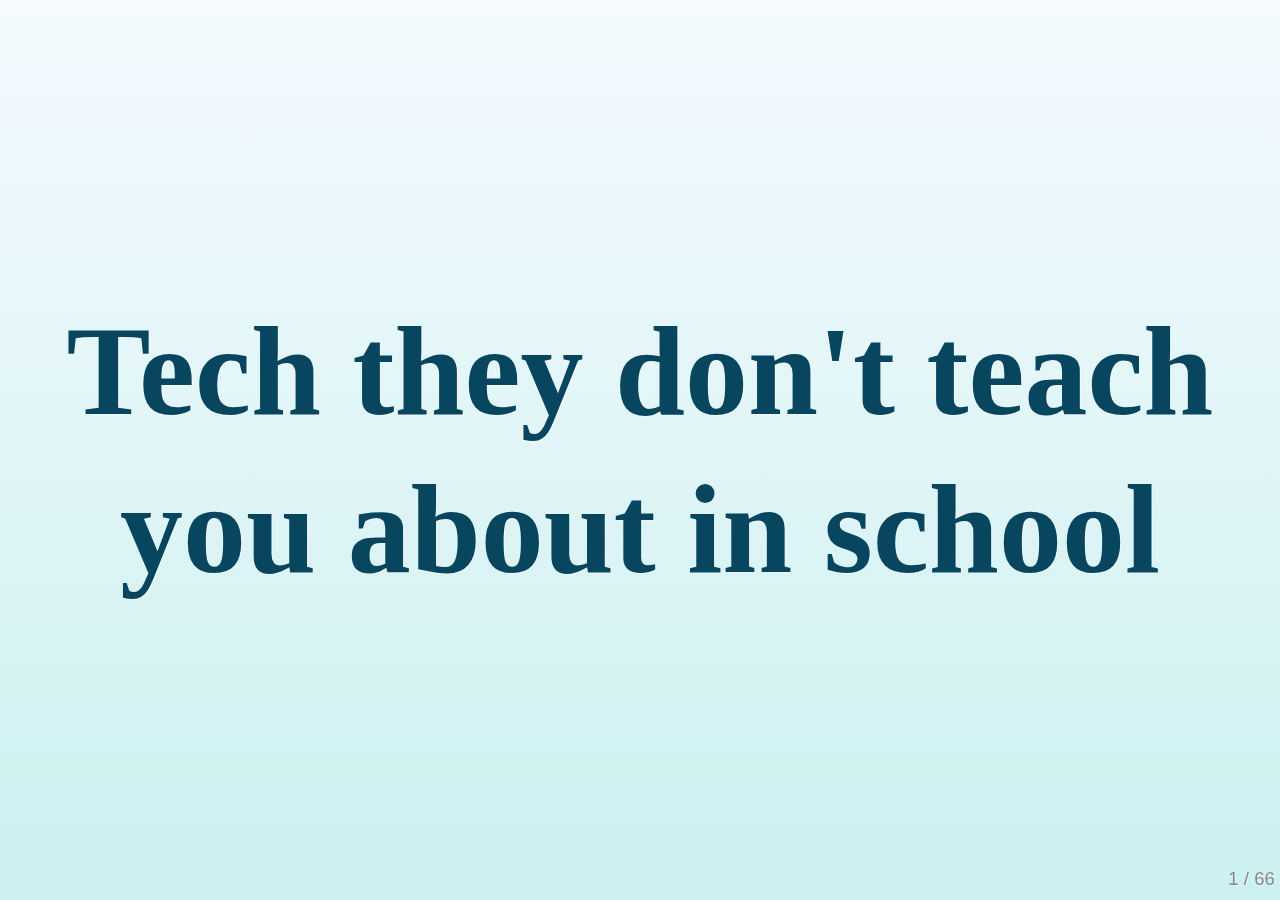
==== index.html @ 3a210842 "update" ====
<!DOCTYPE html>
<html>
<head>
  <meta charset="utf-8">
  <meta http-equiv="X-UA-Compatible" content="IE=edge,chrome=1">
  <meta name="viewport" content="width=1024, user-scalable=no">

  <title>Presentation</title>

  <!-- Required stylesheet -->
  <link rel="stylesheet" media="screen" href="core/deck.core.css">

  <!-- Extension CSS files go here. Remove or add as needed. -->
  <link rel="stylesheet" media="screen" href="extensions/goto/deck.goto.css">
  <link rel="stylesheet" media="screen" href="extensions/menu/deck.menu.css">
  <link rel="stylesheet" media="screen" href="extensions/navigation/deck.navigation.css">
  <link rel="stylesheet" media="screen" href="extensions/status/deck.status.css">
  <link rel="stylesheet" media="screen" href="extensions/scale/deck.scale.css">

  <!-- Style theme. More available in /themes/style/ or create your own. -->
  <link rel="stylesheet" media="screen" href="themes/style/web-2.0.css">

  <!-- Transition theme. More available in /themes/transition/ or create your own. -->
  <link rel="stylesheet" media="screen" href="themes/transition/horizontal-slide.css">

  <!-- Basic black and white print styles -->
  <link rel="stylesheet" media="print" href="core/print.css">

  <!-- Required Modernizr file -->
  <script src="modernizr.custom.js"></script>
</head>
<body>
  <div class="deck-container deck-scale">

    <!-- Begin slides. Just make elements with a class of slide. -->
    <section class="slide">
      <h1>Tech they don't teach you about in school</h1>
    </section>
    <section class="slide">
      <h2>Who am I?</h2>
      <ul>
        <li class="slide"><p>Walt Grata</p></li>
        <li class="slide">
          <p>
            Software Engineer/Director of Engineering at Problem Solutiosn LLC.
          </p>
        </li>
        <li class="slide"><p>Twitter: <a target="_blank" href="http://twitter.com/wegrata">@wegrata</a></p></li>
        <li class="slide"><p>Github: <a target="_blank" href="http://github.com/wegrata">@wegrata</a></p></li>
      </ul>
    </section>
    <section class="slide">
      <h2>Prizes</h2>
      <p>Goto <h3><a target="_blank" href="http://bit.ly/upjgiveaway">http://bit.ly/upjgiveaway</a></h3> and enter your email for a chance to win a Nexus 7</p>
    </section>
    <section class="slide">
      <h2>What happens after graduation?</h2>
      <ul>
        <li class="slide"><p>Get a job</p></li>
        <li class="slide"><p>Get assigned a project</p></li>
        <li class="slide"><p>Now what?</p></li>
      </ul>
    </section>
    <section class="slide">
      <h2>Soft Skills</h2>
      <ul>
        <li class="slide">
          <p>
            Active Listening - In order to build software successfully you really have to be able to listen to what your users are saying.
          </p>
        </li>
        <li class="slide">
          <p>
            Public Speaking 
          </p>
          <ul>
            <li class="slide">
              <p>
                At Work - You have to be able to clearly explain your ideas and concerns to your coworkers.
              </p>
            </li>
            <li class="slide">
              <p>
                Career - Speaking at user groups and conferences is a great way to grow your career and get information about good job oppertunities
              </p>
            </li>
          </ul>
        </li>
      </ul>
    </section>
    <section class="slide">
      <h2>Task Management</h2>
      <p>Tools that help you manage all the tasking on a project, so the team can stay on the same page.  It also gives other members of the team into who's doing what</p>
      <ul>
        <li class="slide"><p>Trello</p></li>
        <li class="slide"><p>Pivotal Tracker</p></li>
        <li class="slide"><p>Github Issues</p></li>
      </ul>
    </section>

    <section class="slide">
      <h2>Source Code Management(SCM)</h2>
      <p> 
        Tools to help a team organize and share code.  Keeps a version history of all changes to each file and allows the team to see differences between revision and to merge files that have been worked on by multiple people.
      </p>
      <ul>
        <li class="slide">        
          <p>Distributed SCM</p>
          <ul>
            <li class="slide">Git</li>
            <li class="slide">Mercurial</li>
          </ul>
        </li>
        <li class="slide">        
          <p>Centralized SCM</p>
          <ul>
            <li class="slide">SVN</li>
            <li class="slide">SourceSafe</li>
            <li class="slide">ClearCase</li>
          </ul>
        </li>        
      </ul>
    </section>
    <section class="slide">
      <h2>Automated Testing</h2>
      <p>Tools to help maintain quality and make sure all tests are run by everyone on the team in an automated fashion</p>
      <ul>
        <li class="slide">
          <p>Unit Testing</p>
        </li>
        <li class="slide">
          <p>Integration Testing</p>
        </li>
        <li class="slide">
          <p>
            UI Testing
            Ex: Selinium            
          </p>
        </li>
        <li class="slide">
          <p>Continous Integration</p>
          <ul>
            <li class="slide">Jenkins</li>
            <li class="slide">TeamCity</li>
            <li class="slide">Travis-CI</li>
            <li class="slide">Many More</li>
          </ul>
        </li>
      </ul>
    </section>
    <section class="slide">
      <h2>Deployment Environment</h2>
      <p>Where do you put your code when it's done?</p>
      <ul>
        <li>
          <p>Web</p>
          <ul>
            <li class="slide">
              <p>Cloud</p>
              <ul>
                <li class="slide">
                  <p>IASS</p> 
                  <ul>
                    <li class="slide">Amazon Web Services</li>
                    <li class="slide">Azure VMs</li>
                    <li class="slide">Softlayer</li>
                  </ul>
                </li>
                <li class="slide">
                  <p>PASS</p>
                  <ul>
                    <li class="slide">Heroku</li>
                    <li class="slide">Azure Web Sites</li>
                  </ul>
                </li>
              </ul>
            </li>
            <li class="slide">
              <p>Self Hosting</p>
              <ul>
                <li class="slide">Hardware</li>
                <li class="slide">Staffing</li>
              </ul>
            </li>
          </ul>
        </li>
        <li>
          <p>Mobile</p>
          <ul>
            <li class="slide">
              Android
              <ul>
                <li class="slide">Play Store</li>
                <li class="slide">Amazon App Store</li>
              </ul>
            </li>
            <li class="slide">
              iOS
              <ul>
                <li class="slide">iTunes</li>
              </ul>
            </li>
          </li>
        </ul>
      </li>
    </section>    
    <section class="slide">
      <h2>Managing Deployments</h2>
      <p>
        Tools to help you provision VMs, configure servers, deploy updates in a reliable and repeatable way.
        <ul>
          <li class="slide">chef</li>
          <li class="slide">puppet</li>
          <li class="slide">salt stack</li>
        </ul>
      </p>
    </section>
    <section class="slide">
      <h2>Monitoring your application</h2>
      <ul>
        <li class="slide">
          <p>Production Resource Monitoring</p>
          <ul>
            <li class="slide">Boundary</li>
            <li class="slide">New Relic</li>
          </ul>
        </li>
        <li class="slide">
          <p>Error reporting</p>
          <ul>
            <li class="slide">Elmah</li>
            <li class="slide">Sentry</li>
            <ul>
            </li>
            <li class="slide">
              <p>Profiling</p>
              <p>Depends on platform</p>
            </li>
          </ul>
        </ul>
      </li>
    </ul>
  </section>
  <!-- End slides. -->

  <!-- Begin extension snippets. Add or remove as needed. -->


  <!-- deck.status snippet -->
  <p class="deck-status" aria-role="status">
    <span class="deck-status-current"></span>
    /
    <span class="deck-status-total"></span>
  </p>


  <!-- End extension snippets. -->
</div>

<!-- Required JS files. -->
<script src="jquery.min.js"></script>
<script src="core/deck.core.js"></script>

<!-- Extension JS files. Add or remove as needed. -->
<script src="extensions/menu/deck.menu.js"></script>
<script src="extensions/goto/deck.goto.js"></script>
<script src="extensions/status/deck.status.js"></script>
<script src="extensions/navigation/deck.navigation.js"></script>
<script src="extensions/scale/deck.scale.js"></script>

<!-- Initialize the deck. You can put this in an external file if desired. -->
<script>
  $(function() {
    $.deck('.slide');
  });
</script>
</body>
</html>
---- core/deck.core.css ----
html, body {
  height: 100%;
  padding: 0;
  margin: 0;
}

.deck-container {
  position: relative;
  min-height: 100%;
  margin: 0 auto;
  overflow: hidden;
  overflow-y: auto;
}
.js .deck-container {
  visibility: hidden;
}
.ready .deck-container {
  visibility: visible;
}
.touch .deck-container {
  -webkit-text-size-adjust: none;
  -moz-text-size-adjust: none;
}

.deck-loading {
  display: none;
}

.slide {
  width: auto;
  min-height: 100%;
  position: relative;
}

.deck-before, .deck-previous, .deck-next, .deck-after {
  position: absolute;
  left: -999em;
  top: -999em;
}

.deck-current {
  z-index: 2;
}

.slide .slide {
  visibility: hidden;
  position: static;
  min-height: 0;
}

.deck-child-current {
  position: static;
  z-index: 2;
}
.deck-child-current .slide {
  visibility: hidden;
}
.deck-child-current .deck-previous, .deck-child-current .deck-before, .deck-child-current .deck-current {
  visibility: visible;
}
---- extensions/goto/deck.goto.css ----
.goto-form {
  position: absolute;
  z-index: 3;
  bottom: 10px;
  left: 50%;
  height: 1.75em;
  margin: 0 0 0 -9.125em;
  line-height: 1.75em;
  padding: 0.625em;
  display: none;
  background: #ccc;
  overflow: hidden;
  border-radius: 10px;
}
.goto-form label {
  font-weight: bold;
}
.goto-form label, .goto-form input {
  display: inline-block;
  font-family: inherit;
}
.deck-goto .goto-form {
  display: block;
}

#goto-slide {
  width: 8.375em;
  margin: 0 0.625em;
  height: 1.4375em;
}

@media print {
  .goto-form, #goto-slide {
    display: none;
  }
}
---- extensions/menu/deck.menu.css ----
.deck-menu {
  overflow: auto;
}
.deck-menu .slide {
  background: #eee;
  position: relative;
  left: 0;
  top: 0;
  visibility: visible;
  cursor: pointer;
}
.no-csstransforms .deck-menu > .slide {
  float: left;
  width: 22%;
  height: 22%;
  min-height: 0;
  margin: 1%;
  font-size: 0.22em;
  overflow: hidden;
  padding: 0 0.5%;
}
.csstransforms .deck-menu > .slide {
  -webkit-transform: scale(0.22) !important;
  -ms-transform: scale(0.22) !important;
  transform: scale(0.22) !important;
  -webkit-transform-origin: 0 0;
  -ms-transform-origin: 0 0;
  transform-origin: 0 0;
  -moz-box-sizing: border-box;
  box-sizing: border-box;
  width: 100%;
  height: 100%;
  overflow: hidden;
  padding: 0 48px;
  margin: 12px;
}
.deck-menu iframe, .deck-menu img, .deck-menu video {
  max-width: 100%;
}
.deck-menu .deck-current, .no-touch .deck-menu .slide:hover {
  background: #ddf;
}
.deck-menu.deck-container:hover .deck-prev-link, .deck-menu.deck-container:hover .deck-next-link {
  display: none;
}
---- extensions/navigation/deck.navigation.css ----
.deck-prev-link, .deck-next-link {
  display: none;
  position: absolute;
  z-index: 3;
  top: 50%;
  width: 32px;
  height: 32px;
  margin-top: -16px;
  font-size: 20px;
  font-weight: bold;
  line-height: 32px;
  vertical-align: middle;
  text-align: center;
  text-decoration: none;
  color: #fff;
  background: #888;
  border-radius: 16px;
}
.deck-prev-link:hover, .deck-prev-link:focus, .deck-prev-link:active, .deck-prev-link:visited, .deck-next-link:hover, .deck-next-link:focus, .deck-next-link:active, .deck-next-link:visited {
  color: #fff;
}

.deck-prev-link {
  left: 8px;
}

.deck-next-link {
  right: 8px;
}

.deck-container:hover .deck-prev-link, .deck-container:hover .deck-next-link {
  display: block;
}
.deck-container:hover .deck-prev-link.deck-nav-disabled, .touch .deck-container:hover .deck-prev-link, .deck-container:hover .deck-next-link.deck-nav-disabled, .touch .deck-container:hover .deck-next-link {
  display: none;
}

@media print {
  .deck-prev-link, .deck-next-link {
    display: none !important;
  }
}
---- extensions/status/deck.status.css ----
.deck-status {
  position: absolute;
  bottom: 10px;
  right: 5px;
  color: #888;
  z-index: 3;
  margin: 0;
}

body > .deck-container .deck-status {
  position: fixed;
}

@media print {
  .deck-status {
    display: none;
  }
}
---- extensions/scale/deck.scale.css ----
.csstransforms .deck-container.deck-scale:not(.deck-menu) {
  overflow: hidden;
}
.csstransforms .deck-container.deck-scale:not(.deck-menu) > .slide {
  -moz-box-sizing: padding-box;
  box-sizing: padding-box;
  width: 100%;
  padding-bottom: 20px;
}
.csstransforms .deck-container.deck-scale:not(.deck-menu) > .slide > .deck-slide-scaler {
  -webkit-transform-origin: 50% 0;
  -ms-transform-origin: 50% 0;
  transform-origin: 50% 0;
}

.csstransforms .deck-container.deck-menu .deck-slide-scaler {
  -webkit-transform: none !important;
  -ms-transform: none !important;
  transform: none !important;
}
---- themes/style/web-2.0.css ----
@charset "UTF-8";
/* Resets and base styles from HTML5 Boilerplate */
div, span, object, iframe,
h1, h2, h3, h4, h5, h6, p, blockquote, pre,
abbr, address, cite, code, del, dfn, em, img, ins, kbd, q, samp,
small, strong, sub, sup, var, b, i, dl, dt, dd, ol, ul, li,
fieldset, form, label, legend,
table, caption, tbody, tfoot, thead, tr, th, td,
article, aside, canvas, details, figcaption, figure,
footer, header, hgroup, menu, nav, section, summary,
time, mark, audio, video {
  margin: 0;
  padding: 0;
  border: 0;
  font-size: 100%;
  font: inherit;
  vertical-align: baseline;
}

article, aside, details, figcaption, figure,
footer, header, hgroup, menu, nav, section {
  display: block;
}

blockquote, q {
  quotes: none;
}
blockquote:before, blockquote:after, q:before, q:after {
  content: "";
  content: none;
}

ins {
  background-color: #ff9;
  color: #000;
  text-decoration: none;
}

mark {
  background-color: #ff9;
  color: #000;
  font-style: italic;
  font-weight: bold;
}

del {
  text-decoration: line-through;
}

abbr[title], dfn[title] {
  border-bottom: 1px dotted;
  cursor: help;
}

table {
  border-collapse: collapse;
  border-spacing: 0;
}

hr {
  display: block;
  height: 1px;
  border: 0;
  border-top: 1px solid #ccc;
  margin: 1em 0;
  padding: 0;
}

input, select {
  vertical-align: middle;
}

select, input, textarea, button {
  font: 99% sans-serif;
}

pre, code, kbd, samp {
  font-family: monospace, sans-serif;
}

a {
  -webkit-tap-highlight-color: rgba(0, 0, 0, 0);
}
a:hover, a:active {
  outline: none;
}

ul, ol {
  margin-left: 2em;
  vertical-align: top;
}

ol {
  list-style-type: decimal;
}

nav ul, nav li {
  margin: 0;
  list-style: none;
  list-style-image: none;
}

small {
  font-size: 85%;
}

strong, th {
  font-weight: bold;
}

td {
  vertical-align: top;
}

sub, sup {
  font-size: 75%;
  line-height: 0;
  position: relative;
}

sup {
  top: -0.5em;
}

sub {
  bottom: -0.25em;
}

textarea {
  overflow: auto;
}

input[type="radio"] {
  vertical-align: text-bottom;
}

input[type="checkbox"] {
  vertical-align: bottom;
}

label,
input[type="button"],
input[type="submit"],
input[type="image"],
button {
  cursor: pointer;
}

button, input, select, textarea {
  margin: 0;
}

input:invalid, textarea:invalid {
  border-radius: 1px;
  -moz-box-shadow: 0px 0px 5px red;
  -webkit-box-shadow: 0px 0px 5px red;
  box-shadow: 0px 0px 5px red;
}
input:invalid .no-boxshadow, textarea:invalid .no-boxshadow {
  background-color: #f0dddd;
}

button {
  width: auto;
  overflow: visible;
}

select, input, textarea {
  color: #444444;
}

a {
  color: #607890;
}
a:hover, a:focus {
  color: #036;
}
a:link {
  -webkit-tap-highlight-color: #fff;
}

/* End HTML5 Boilerplate adaptations */
h1 {
  font-size: 4.5em;
}

h1, .vcenter {
  font-weight: bold;
  text-align: center;
  padding-top: 1em;
  max-height: 100%;
}
.csstransforms h1, .csstransforms .vcenter {
  padding: 0 48px;
  position: absolute;
  left: 0;
  right: 0;
  top: 50%;
  -webkit-transform: translate(0, -50%);
  -moz-transform: translate(0, -50%);
  -ms-transform: translate(0, -50%);
  -o-transform: translate(0, -50%);
  transform: translate(0, -50%);
}

.vcenter h1 {
  position: relative;
  top: auto;
  padding: 0;
  -webkit-transform: none;
  -moz-transform: none;
  -ms-transform: none;
  -o-transform: none;
  transform: none;
}

h2 {
  font-size: 2.25em;
  font-weight: bold;
  padding-top: .5em;
  margin: 0 0 .66666em 0;
  border-bottom: 3px solid #888;
}

h3 {
  font-size: 1.4375em;
  font-weight: bold;
  margin-bottom: .30435em;
}

h4 {
  font-size: 1.25em;
  font-weight: bold;
  margin-bottom: .25em;
}

h5 {
  font-size: 1.125em;
  font-weight: bold;
  margin-bottom: .2222em;
}

h6 {
  font-size: 1em;
  font-weight: bold;
}

img, iframe, video {
  display: block;
  max-width: 100%;
}

video, iframe, img {
  display: block;
  margin: 0 auto;
}

p, blockquote, iframe, img, ul, ol, pre, video {
  margin-bottom: 1em;
}

pre {
  white-space: pre;
  white-space: pre-wrap;
  word-wrap: break-word;
  padding: 1em;
  border: 1px solid #888;
}

em {
  font-style: italic;
}

li {
  padding: .25em 0;
  vertical-align: middle;
}
li > ol, li > ul {
  margin-bottom: inherit;
}

.deck-container {
  font-size: 16px;
  line-height: 1.25;
  color: #444;
}

.slide {
  -moz-box-sizing: border-box;
  box-sizing: border-box;
  width: 100%;
}

h1, h2, h3, h4, h5, h6 {
  font-family: "Hoefler Text", Constantia, Palatino, "Palatino Linotype", "Book Antiqua", Georgia, serif;
}

h1 {
  color: #08455f;
}

h2 {
  color: #0b7495;
  border-bottom: 0;
}
.cssreflections h2 {
  line-height: 1;
  -webkit-box-reflect: below -0.5555em -webkit-gradient(linear, left top, left bottom, from(transparent), color-stop(0.3, transparent), color-stop(0.7, rgba(255, 255, 255, 0.1)), to(transparent));
  -moz-box-reflect: below -0.5555em -moz-linear-gradient(top, transparent 0%, transparent 30%, rgba(255, 255, 255, 0.3) 100%);
}

h3 {
  color: #000;
}

pre {
  border-color: #cde;
  background: #fff;
  position: relative;
  z-index: auto;
  border-radius: 5px;
  /* http://nicolasgallagher.com/css-drop-shadows-without-images/ */
}
.csstransforms.boxshadow pre > :first-child:before {
  content: "";
  position: absolute;
  z-index: -1;
  background: #fff;
  top: 0;
  bottom: 0;
  left: 0;
  right: 0;
}
.csstransforms.boxshadow pre:before, .csstransforms.boxshadow pre:after {
  content: "";
  position: absolute;
  z-index: -2;
  bottom: 15px;
  width: 50%;
  height: 20%;
  max-width: 300px;
  box-shadow: 0 15px 10px rgba(0, 0, 0, 0.7);
}
.csstransforms.boxshadow pre:before {
  left: 10px;
  -webkit-transform: rotate(-3deg);
  -ms-transform: rotate(-3deg);
  transform: rotate(-3deg);
}
.csstransforms.boxshadow pre:after {
  right: 10px;
  -webkit-transform: rotate(3deg);
  -ms-transform: rotate(3deg);
  transform: rotate(3deg);
}

code {
  color: #789;
}

blockquote {
  font-family: "Hoefler Text", Constantia, Palatino, "Palatino Linotype", "Book Antiqua", Georgia, serif;
  font-size: 2em;
  padding: 1em 2em .5em 2em;
  color: #000;
  background: #fff;
  position: relative;
  border: 1px solid #cde;
  z-index: auto;
  border-radius: 5px;
}
.boxshadow blockquote > :first-child:before {
  content: "";
  position: absolute;
  z-index: -1;
  background: #fff;
  top: 0;
  bottom: 0;
  left: 0;
  right: 0;
}
.boxshadow blockquote:after {
  content: "";
  position: absolute;
  z-index: -2;
  top: 10px;
  bottom: 10px;
  left: 0;
  right: 50%;
  -moz-border-radius: 10px / 100px;
  border-radius: 10px / 100px;
  box-shadow: 0 0 15px rgba(0, 0, 0, 0.6);
}
blockquote p {
  margin: 0;
}
blockquote cite {
  font-size: .5em;
  font-style: normal;
  font-weight: bold;
  color: #888;
}
blockquote:before {
  content: "“";
  position: absolute;
  top: 0;
  left: 0;
  font-size: 5em;
  line-height: 1;
  color: #ccf0f0;
  z-index: 1;
}

::-moz-selection {
  background: #08455f;
  color: #fff;
}

::selection {
  background: #08455f;
  color: #fff;
}

a, a:hover, a:focus, a:active, a:visited {
  color: #599;
  text-decoration: none;
}
a:hover, a:focus {
  text-decoration: underline;
}

.deck-container {
  font-family: "Gill Sans", "Gill Sans MT", Calibri, sans-serif;
  font-size: 1.75em;
  background: #f4fafe;
  /* Old browsers */
  background: -moz-linear-gradient(top, #f4fafe 0%, #ccf0f0 100%);
  /* FF3.6+ */
  background: -webkit-gradient(linear, left top, left bottom, color-stop(0%, #f4fafe), color-stop(100%, #ccf0f0));
  /* Chrome,Safari4+ */
  background: -webkit-linear-gradient(top, #f4fafe 0%, #ccf0f0 100%);
  /* Chrome10+,Safari5.1+ */
  background: -o-linear-gradient(top, #f4fafe 0%, #ccf0f0 100%);
  /* Opera11.10+ */
  background: -ms-linear-gradient(top, #f4fafe 0%, #ccf0f0 100%);
  /* IE10+ */
  background: linear-gradient(top, #f4fafe 0%, #ccf0f0 100%);
  /* W3C */
  background-attachment: fixed;
  text-shadow: 1px 1px 1px rgba(255, 255, 255, 0.5);
}
.deck-container > .slide {
  padding: 0 48px;
}

.slide .deck-before, .slide .deck-previous {
  opacity: 0.4;
}
.slide .deck-before:not(.deck-child-current) .deck-before, .slide .deck-before:not(.deck-child-current) .deck-previous, .slide .deck-previous:not(.deck-child-current) .deck-before, .slide .deck-previous:not(.deck-child-current) .deck-previous {
  opacity: 1;
}
.slide .deck-child-current {
  opacity: 1;
}

.deck-prev-link, .deck-next-link {
  background: #fff;
  opacity: 0.5;
}
.deck-prev-link, .deck-prev-link:hover, .deck-prev-link:focus, .deck-prev-link:active, .deck-prev-link:visited, .deck-next-link, .deck-next-link:hover, .deck-next-link:focus, .deck-next-link:active, .deck-next-link:visited {
  color: #599;
}
.deck-prev-link:hover, .deck-prev-link:focus, .deck-next-link:hover, .deck-next-link:focus {
  opacity: 1;
  text-decoration: none;
}

.deck-status {
  font-size: 0.6666em;
}

.deck-menu .slide {
  background: transparent;
  border-radius: 5px;
}
.rgba .deck-menu .slide {
  background: rgba(0, 0, 0, 0.1);
}
.deck-menu .slide.deck-current, .rgba .deck-menu .slide.deck-current, .no-touch .deck-menu .slide:hover {
  background: #fff;
}

.goto-form {
  background: #fff;
  border: 1px solid #cde;
  border-radius: 5px;
}
.boxshadow .goto-form {
  box-shadow: 0 15px 10px -10px rgba(0, 0, 0, 0.5), 0 1px 4px rgba(0, 0, 0, 0.3), 0 0 40px rgba(0, 0, 0, 0.1) inset;
}
---- themes/transition/horizontal-slide.css ----
.csstransitions.csstransforms {
  overflow-x: hidden;
}
.csstransitions.csstransforms .deck-container > .slide {
  -webkit-transition: -webkit-transform 500ms ease-in-out;
  transition: transform 500ms ease-in-out;
}
.csstransitions.csstransforms .deck-container:not(.deck-menu) > .slide {
  position: absolute;
  top: 0;
  left: 0;
}
.csstransitions.csstransforms .deck-container:not(.deck-menu) > .slide .slide {
  position: relative;
  left: 0;
  top: 0;
  -webkit-transition: -webkit-transform 500ms ease-in-out, opacity 500ms ease-in-out;
  transition: transform 500ms ease-in-out, opacity 500ms ease-in-out;
}
.csstransitions.csstransforms .deck-container:not(.deck-menu) > .slide .deck-next, .csstransitions.csstransforms .deck-container:not(.deck-menu) > .slide .deck-after {
  visibility: visible;
  -webkit-transform: translate3d(200%, 0, 0);
  -ms-transform: translate(200%, 0);
  transform: translate3d(200%, 0, 0);
}
.csstransitions.csstransforms .deck-container:not(.deck-menu) > .deck-previous {
  -webkit-transform: translate3d(-200%, 0, 0);
  -ms-transform: translate(-200%, 0);
  transform: translate3d(-200%, 0, 0);
}
.csstransitions.csstransforms .deck-container:not(.deck-menu) > .deck-before {
  -webkit-transform: translate3d(-400%, 0, 0);
  -ms-transform: translate(-400%, 0);
  transform: translate3d(-400%, 0, 0);
}
.csstransitions.csstransforms .deck-container:not(.deck-menu) > .deck-next {
  -webkit-transform: translate3d(200%, 0, 0);
  -ms-transform: translate(200%, 0);
  transform: translate3d(200%, 0, 0);
}
.csstransitions.csstransforms .deck-container:not(.deck-menu) > .deck-after {
  -webkit-transform: translate3d(400%, 0, 0);
  -ms-transform: translate(400%, 0);
  transform: translate3d(400%, 0, 0);
}
.csstransitions.csstransforms .deck-container:not(.deck-menu) > .deck-before .slide, .csstransitions.csstransforms .deck-container:not(.deck-menu) > .deck-previous .slide {
  visibility: visible;
}
.csstransitions.csstransforms .deck-container:not(.deck-menu) > .deck-child-current {
  -webkit-transform: none;
  -ms-transform: none;
  transform: none;
}
---- core/print.css ----
body {
  font-size: 18pt;
}

h1 {
  font-size: 48pt;
}

h2 {
  font-size: 36pt;
}

h3 {
  font-size: 28pt;
}

pre {
  border: 1px solid #000;
  padding: 10px;
  white-space: pre-wrap;
}

.deck-container > .slide {
  page-break-after: always;
}
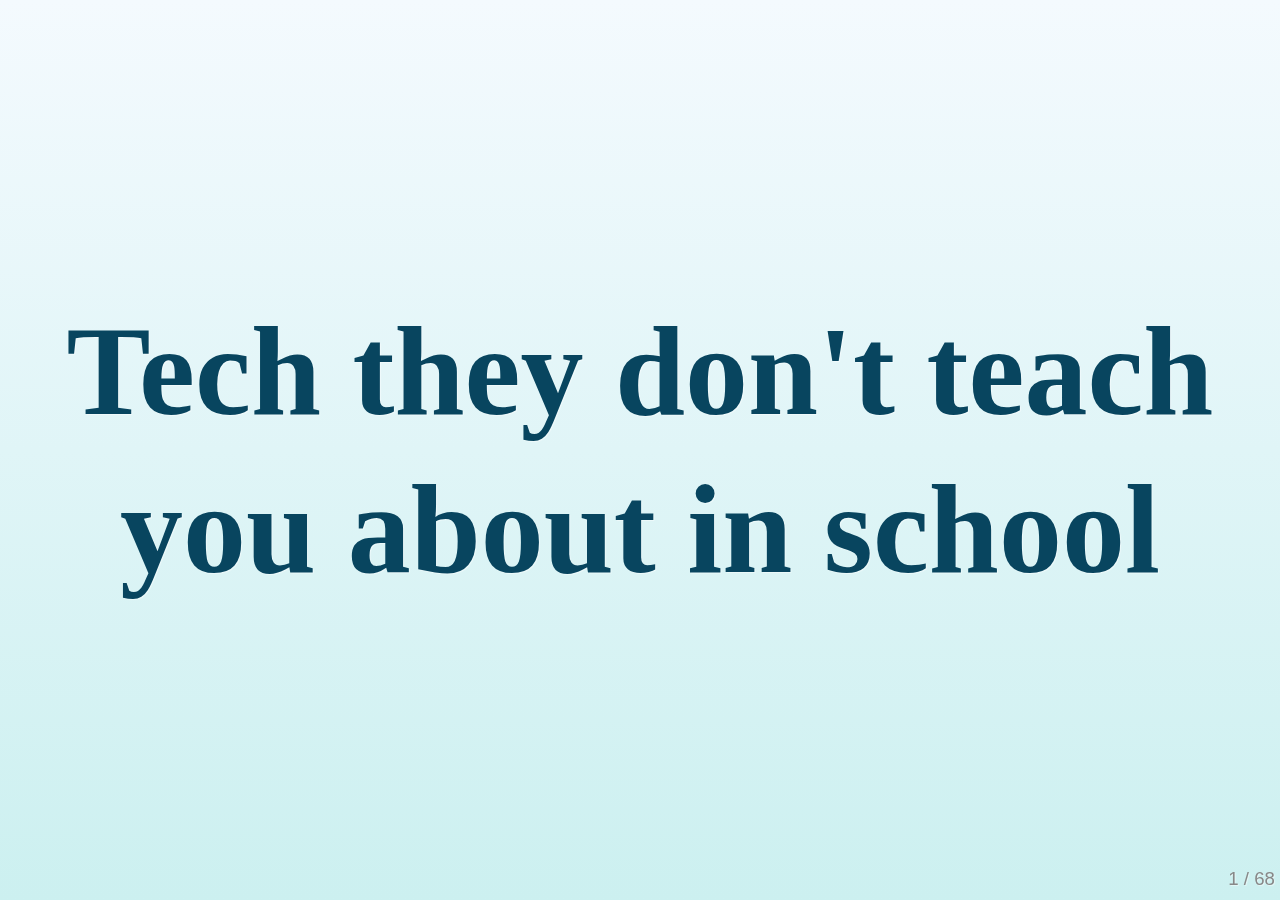
==== commit e9524fca: "update" ====
--- a/index.html
+++ b/index.html
@@ -66,7 +66,7 @@
       <ul>
         <li class="slide">
           <p>
-            Active Listening - In order to build software successfully you really have to be able to listen to what your users are saying.
+            Active Listening - In order to build software successfully you really have to be able to listen to what your users are saying.  Don't be afraid to ask questions, it's worse to do the wrong thing than it is to ask for clarification.
           </p>
         </li>
         <li class="slide">
@@ -81,7 +81,7 @@
             </li>
             <li class="slide">
               <p>
-                Career - Speaking at user groups and conferences is a great way to grow your career and get information about good job oppertunities
+                Career - Speaking at user groups and conferences is a great way to grow your career and get information about good job opportunities
               </p>
             </li>
           </ul>
@@ -90,8 +90,8 @@
     </section>
     <section class="slide">
       <h2>Task Management</h2>
-      <p>Tools that help you manage all the tasking on a project, so the team can stay on the same page.  It also gives other members of the team into who's doing what</p>
-      <ul>
+      <p>Tools can help you manage all the tasking on a project, so the team can stay on the same page.  It also gives other members of the team a view into who's doing what.</p>
+      <ul> 
         <li class="slide"><p>Trello</p></li>
         <li class="slide"><p>Pivotal Tracker</p></li>
         <li class="slide"><p>Github Issues</p></li>
@@ -123,7 +123,7 @@
     </section>
     <section class="slide">
       <h2>Automated Testing</h2>
-      <p>Tools to help maintain quality and make sure all tests are run by everyone on the team in an automated fashion</p>
+      <p>Automated testing tools help a team maintain the quality of their product, and prevent regressions in the code base by ensuring all testing is done in an automated and repeatable fashion</p>
       <ul>
         <li class="slide">
           <p>Unit Testing</p>
@@ -138,7 +138,7 @@
           </p>
         </li>
         <li class="slide">
-          <p>Continous Integration</p>
+          <p>Continuous Integration</p>
           <ul>
             <li class="slide">Jenkins</li>
             <li class="slide">TeamCity</li>
@@ -151,41 +151,43 @@
     <section class="slide">
       <h2>Deployment Environment</h2>
       <p>Where do you put your code when it's done?</p>
+    </section>
+    <section class="slide">
+      <h2>Web</h2>
+      <ul>
+        <li class="slide">
+          <p>Cloud</p>
+          <ul>
+            <li class="slide">
+              <p>IASS</p> 
+              <ul>
+                <li class="slide">Amazon Web Services</li>
+                <li class="slide">Azure VMs</li>
+                <li class="slide">Softlayer</li>
+              </ul>
+            </li>
+            <li class="slide">
+              <p>PASS</p>
+              <ul>
+                <li class="slide">Heroku</li>
+                <li class="slide">Azure Web Sites</li>
+              </ul>
+            </li>
+          </ul>
+        </li>
+        <li class="slide">
+          <p>Self Hosting</p>
+          <ul>
+            <li class="slide">Hardware</li>
+            <li class="slide">Staffing</li>
+          </ul>
+        </li>
+      </ul>
+    </section>
+    <section class="slide">
+      <h2>Mobile</h2>
       <ul>
         <li>
-          <p>Web</p>
-          <ul>
-            <li class="slide">
-              <p>Cloud</p>
-              <ul>
-                <li class="slide">
-                  <p>IASS</p> 
-                  <ul>
-                    <li class="slide">Amazon Web Services</li>
-                    <li class="slide">Azure VMs</li>
-                    <li class="slide">Softlayer</li>
-                  </ul>
-                </li>
-                <li class="slide">
-                  <p>PASS</p>
-                  <ul>
-                    <li class="slide">Heroku</li>
-                    <li class="slide">Azure Web Sites</li>
-                  </ul>
-                </li>
-              </ul>
-            </li>
-            <li class="slide">
-              <p>Self Hosting</p>
-              <ul>
-                <li class="slide">Hardware</li>
-                <li class="slide">Staffing</li>
-              </ul>
-            </li>
-          </ul>
-        </li>
-        <li>
-          <p>Mobile</p>
           <ul>
             <li class="slide">
               Android
@@ -202,77 +204,76 @@
             </li>
           </li>
         </ul>
-      </li>
-    </section>    
-    <section class="slide">
-      <h2>Managing Deployments</h2>
-      <p>
-        Tools to help you provision VMs, configure servers, deploy updates in a reliable and repeatable way.
+      </section>    
+      <section class="slide">
+        <h2>Managing Deployments</h2>
+        <p>
+          Tools can help you provision VMs, configure servers, deploy updates in a reliable and repeatable way.
+          <ul>
+            <li class="slide">chef</li>
+            <li class="slide">puppet</li>
+            <li class="slide">salt stack</li>
+          </ul>
+        </p>
+      </section>
+      <section class="slide">
+        <h2>Monitoring your application</h2>
         <ul>
-          <li class="slide">chef</li>
-          <li class="slide">puppet</li>
-          <li class="slide">salt stack</li>
-        </ul>
-      </p>
-    </section>
-    <section class="slide">
-      <h2>Monitoring your application</h2>
-      <ul>
-        <li class="slide">
-          <p>Production Resource Monitoring</p>
-          <ul>
-            <li class="slide">Boundary</li>
-            <li class="slide">New Relic</li>
-          </ul>
-        </li>
-        <li class="slide">
-          <p>Error reporting</p>
-          <ul>
-            <li class="slide">Elmah</li>
-            <li class="slide">Sentry</li>
+          <li class="slide">
+            <p>Production Resource Monitoring</p>
             <ul>
-            </li>
-            <li class="slide">
-              <p>Profiling</p>
-              <p>Depends on platform</p>
-            </li>
-          </ul>
-        </ul>
-      </li>
-    </ul>
-  </section>
-  <!-- End slides. -->
-
-  <!-- Begin extension snippets. Add or remove as needed. -->
-
-
-  <!-- deck.status snippet -->
-  <p class="deck-status" aria-role="status">
-    <span class="deck-status-current"></span>
-    /
-    <span class="deck-status-total"></span>
-  </p>
-
-
-  <!-- End extension snippets. -->
-</div>
-
-<!-- Required JS files. -->
-<script src="jquery.min.js"></script>
-<script src="core/deck.core.js"></script>
-
-<!-- Extension JS files. Add or remove as needed. -->
-<script src="extensions/menu/deck.menu.js"></script>
-<script src="extensions/goto/deck.goto.js"></script>
-<script src="extensions/status/deck.status.js"></script>
-<script src="extensions/navigation/deck.navigation.js"></script>
-<script src="extensions/scale/deck.scale.js"></script>
-
-<!-- Initialize the deck. You can put this in an external file if desired. -->
-<script>
-  $(function() {
-    $.deck('.slide');
-  });
-</script>
+              <li class="slide">Boundary</li>
+              <li class="slide">New Relic</li>
+            </ul>
+          </li>
+          <li class="slide">
+            <p>Error reporting</p>
+            <ul>
+              <li class="slide">Elmah</li>
+              <li class="slide">Sentry</li>
+              <ul>
+              </li>
+              <li class="slide">
+                <p>Profiling</p>
+                <p>Depends on platform</p>
+              </li>
+            </ul>
+          </ul>
+        </li>
+      </ul>
+    </section>
+    <!-- End slides. -->
+
+    <!-- Begin extension snippets. Add or remove as needed. -->
+
+
+    <!-- deck.status snippet -->
+    <p class="deck-status" aria-role="status">
+      <span class="deck-status-current"></span>
+      /
+      <span class="deck-status-total"></span>
+    </p>
+
+
+    <!-- End extension snippets. -->
+  </div>
+
+  <!-- Required JS files. -->
+  <script src="jquery.min.js"></script>
+  <script src="core/deck.core.js"></script>
+
+  <!-- Extension JS files. Add or remove as needed. -->
+  <script src="extensions/menu/deck.menu.js"></script>
+  <script src="extensions/goto/deck.goto.js"></script>
+  <script src="extensions/status/deck.status.js"></script>
+  <script src="extensions/navigation/deck.navigation.js"></script>
+  <script src="extensions/scale/deck.scale.js"></script>
+
+  <!-- Initialize the deck. You can put this in an external file if desired. -->
+  <script>
+    $(function() {
+      $.deck('.slide');
+    });
+  </script>
 </body>
 </html>
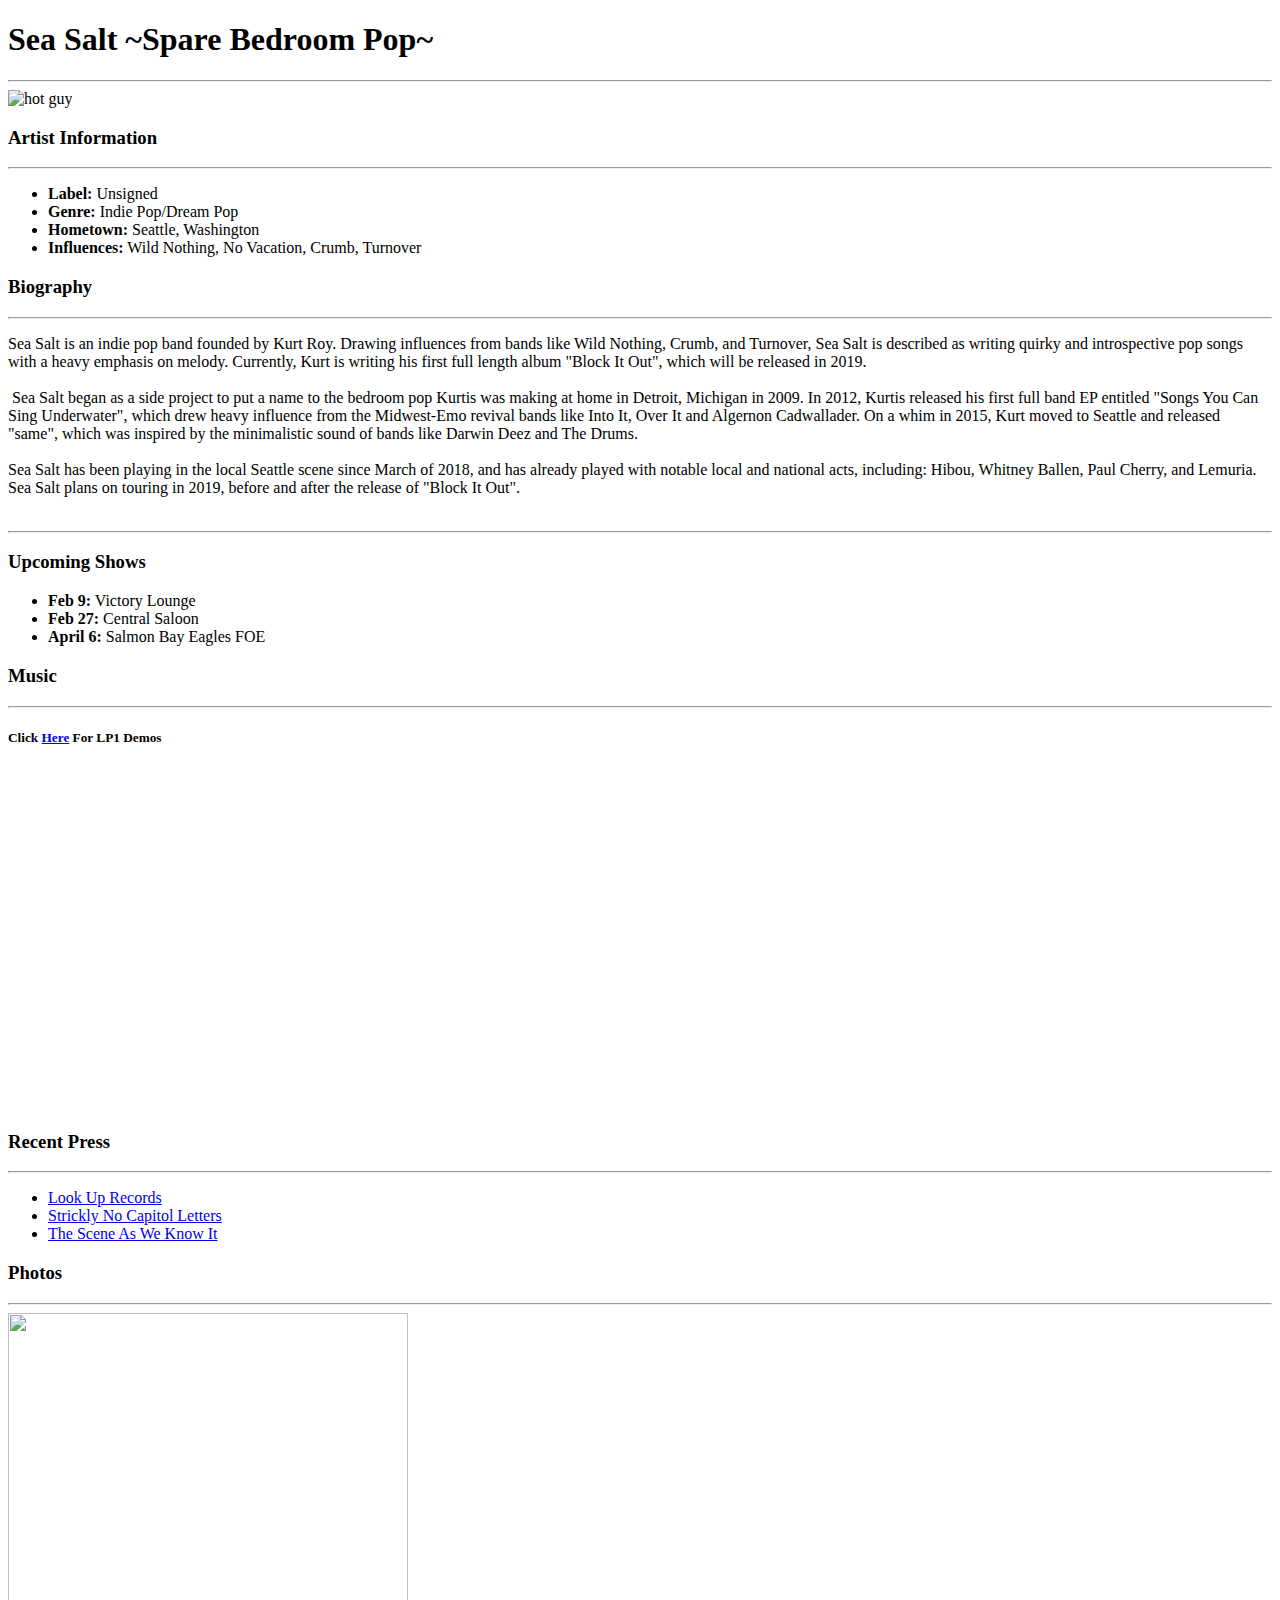
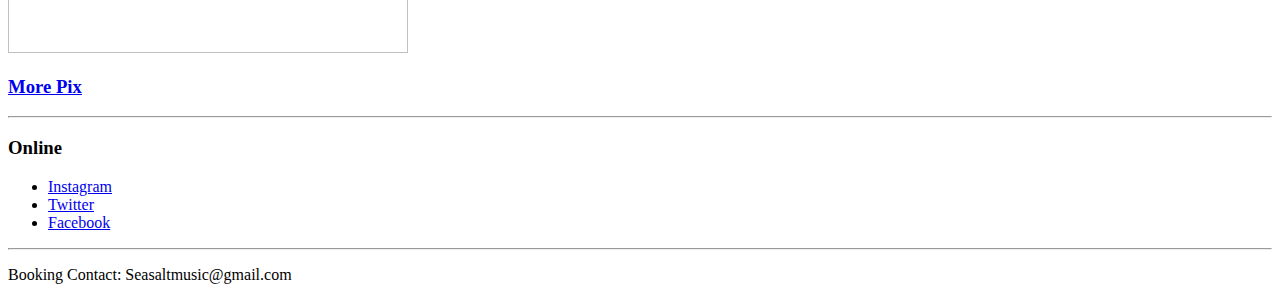
==== commit 129c518e: "Moving file" ====
--- a/index.html
+++ b/index.html
@@ -1,279 +1,106 @@
-<!DOCTYPE html>
+<!Doctype HTML>
 <html>
 <head>
-  <meta charset="utf-8">
-  <meta http-equiv="X-UA-Compatible" content="IE=edge,chrome=1">
-  <meta name="viewport" content="width=1024, user-scalable=no">
-
-  <title>Presentation</title>
-
-  <!-- Required stylesheet -->
-  <link rel="stylesheet" media="screen" href="core/deck.core.css">
-
-  <!-- Extension CSS files go here. Remove or add as needed. -->
-  <link rel="stylesheet" media="screen" href="extensions/goto/deck.goto.css">
-  <link rel="stylesheet" media="screen" href="extensions/menu/deck.menu.css">
-  <link rel="stylesheet" media="screen" href="extensions/navigation/deck.navigation.css">
-  <link rel="stylesheet" media="screen" href="extensions/status/deck.status.css">
-  <link rel="stylesheet" media="screen" href="extensions/scale/deck.scale.css">
-
-  <!-- Style theme. More available in /themes/style/ or create your own. -->
-  <link rel="stylesheet" media="screen" href="themes/style/web-2.0.css">
-
-  <!-- Transition theme. More available in /themes/transition/ or create your own. -->
-  <link rel="stylesheet" media="screen" href="themes/transition/horizontal-slide.css">
-
-  <!-- Basic black and white print styles -->
-  <link rel="stylesheet" media="print" href="core/print.css">
-
-  <!-- Required Modernizr file -->
-  <script src="modernizr.custom.js"></script>
+  <link rel="stylesheet" type="text/css" href="Sea Salt EPK.css">
+  <h1><strong>Sea Salt</strong> ~Spare Bedroom Pop~</h1>
+  <hr></hr>
 </head>
 <body>
-  <div class="deck-container deck-scale">
+  <div class="split left"></div>
+    <div class="centered">
+<img src="me.jpg" alt="hot guy" style="width:400px;height:300px;">
+<h3>Artist Information</h3>
+<hr></hr>
+<p class="Info">
+  <ul>
+    <li><strong>Label:</strong> Unsigned</li>
+    <li><strong>Genre:</strong> Indie Pop/Dream Pop</li>
+    <li><strong>Hometown:</strong> Seattle, Washington</li>
+    <li><strong>Influences:</strong> Wild Nothing, No Vacation, Crumb, Turnover</li>
+  </ul>
+  </p>
 
-    <!-- Begin slides. Just make elements with a class of slide. -->
-    <section class="slide">
-      <h1>Tech they don't teach you about in school</h1>
-    </section>
-    <section class="slide">
-      <h2>Who am I?</h2>
-      <ul>
-        <li class="slide"><p>Walt Grata</p></li>
-        <li class="slide">
-          <p>
-            Software Engineer/Director of Engineering at Problem Solutiosn LLC.
-          </p>
-        </li>
-        <li class="slide"><p>Twitter: <a target="_blank" href="http://twitter.com/wegrata">@wegrata</a></p></li>
-        <li class="slide"><p>Github: <a target="_blank" href="http://github.com/wegrata">@wegrata</a></p></li>
-      </ul>
-    </section>
-    <section class="slide">
-      <h2>Prizes</h2>
-      <p>Goto <h3><a target="_blank" href="http://bit.ly/upjgiveaway">http://bit.ly/upjgiveaway</a></h3> and enter your email for a chance to win a Nexus 7</p>
-    </section>
-    <section class="slide">
-      <h2>What happens after graduation?</h2>
-      <ul>
-        <li class="slide"><p>Get a job</p></li>
-        <li class="slide"><p>Get assigned a project</p></li>
-        <li class="slide"><p>Now what?</p></li>
-      </ul>
-    </section>
-    <section class="slide">
-      <h2>Soft Skills</h2>
-      <ul>
-        <li class="slide">
-          <p>
-            Active Listening - In order to build software successfully you really have to be able to listen to what your users are saying.  Don't be afraid to ask questions, it's worse to do the wrong thing than it is to ask for clarification.
-          </p>
-        </li>
-        <li class="slide">
-          <p>
-            Public Speaking 
-          </p>
-          <ul>
-            <li class="slide">
-              <p>
-                At Work - You have to be able to clearly explain your ideas and concerns to your coworkers.
-              </p>
-            </li>
-            <li class="slide">
-              <p>
-                Career - Speaking at user groups and conferences is a great way to grow your career and get information about good job opportunities
-              </p>
-            </li>
-          </ul>
-        </li>
-      </ul>
-    </section>
-    <section class="slide">
-      <h2>Task Management</h2>
-      <p>Tools can help you manage all the tasking on a project, so the team can stay on the same page.  It also gives other members of the team a view into who's doing what.</p>
-      <ul> 
-        <li class="slide"><p>Trello</p></li>
-        <li class="slide"><p>Pivotal Tracker</p></li>
-        <li class="slide"><p>Github Issues</p></li>
-      </ul>
-    </section>
+<h3>Biography</h3>
+<hr></hr>
+<p class="Bio">
+  Sea Salt is an indie pop band founded by Kurt Roy. Drawing influences from bands like Wild Nothing, Crumb, and Turnover, Sea Salt is described as writing quirky and introspective pop songs with a heavy emphasis on melody. Currently, Kurt is writing his first full length album "Block It Out", which will be released in 2019.
+<br></br>
+ +Sea Salt began as a side project to put a name to the bedroom pop Kurtis was making at home in Detroit, Michigan in 2009. In 2012, Kurtis released his first full band EP entitled "Songs You Can Sing Underwater", which drew heavy influence from the Midwest-Emo revival bands like Into It, Over It and Algernon Cadwallader.  On a whim in 2015, Kurt moved to Seattle and released "same", which was inspired by the minimalistic sound of bands like Darwin Deez and The Drums.
+<br></br>
+  Sea Salt has been playing in the local Seattle scene since March of 2018, and has already played with notable local and national acts, including: Hibou, Whitney Ballen, Paul Cherry, and Lemuria. Sea Salt plans on touring in 2019, before and after the release of "Block It Out".
+<br></br>
+</p>
+<hr></hr>
+<h3>Upcoming Shows</h3>
+</div>
+<div class="split right">
+  <div class="centered"></div>
 
-    <section class="slide">
-      <h2>Source Code Management(SCM)</h2>
-      <p> 
-        Tools to help a team organize and share code.  Keeps a version history of all changes to each file and allows the team to see differences between revision and to merge files that have been worked on by multiple people.
-      </p>
-      <ul>
-        <li class="slide">        
-          <p>Distributed SCM</p>
-          <ul>
-            <li class="slide">Git</li>
-            <li class="slide">Mercurial</li>
-          </ul>
-        </li>
-        <li class="slide">        
-          <p>Centralized SCM</p>
-          <ul>
-            <li class="slide">SVN</li>
-            <li class="slide">SourceSafe</li>
-            <li class="slide">ClearCase</li>
-          </ul>
-        </li>        
-      </ul>
-    </section>
-    <section class="slide">
-      <h2>Automated Testing</h2>
-      <p>Automated testing tools help a team maintain the quality of their product, and prevent regressions in the code base by ensuring all testing is done in an automated and repeatable fashion</p>
-      <ul>
-        <li class="slide">
-          <p>Unit Testing</p>
-        </li>
-        <li class="slide">
-          <p>Integration Testing</p>
-        </li>
-        <li class="slide">
-          <p>
-            UI Testing
-            Ex: Selinium            
-          </p>
-        </li>
-        <li class="slide">
-          <p>Continuous Integration</p>
-          <ul>
-            <li class="slide">Jenkins</li>
-            <li class="slide">TeamCity</li>
-            <li class="slide">Travis-CI</li>
-            <li class="slide">Many More</li>
-          </ul>
-        </li>
-      </ul>
-    </section>
-    <section class="slide">
-      <h2>Deployment Environment</h2>
-      <p>Where do you put your code when it's done?</p>
-    </section>
-    <section class="slide">
-      <h2>Web</h2>
-      <ul>
-        <li class="slide">
-          <p>Cloud</p>
-          <ul>
-            <li class="slide">
-              <p>IASS</p> 
-              <ul>
-                <li class="slide">Amazon Web Services</li>
-                <li class="slide">Azure VMs</li>
-                <li class="slide">Softlayer</li>
-              </ul>
-            </li>
-            <li class="slide">
-              <p>PASS</p>
-              <ul>
-                <li class="slide">Heroku</li>
-                <li class="slide">Azure Web Sites</li>
-              </ul>
-            </li>
-          </ul>
-        </li>
-        <li class="slide">
-          <p>Self Hosting</p>
-          <ul>
-            <li class="slide">Hardware</li>
-            <li class="slide">Staffing</li>
-          </ul>
-        </li>
-      </ul>
-    </section>
-    <section class="slide">
-      <h2>Mobile</h2>
-      <ul>
-        <li>
-          <ul>
-            <li class="slide">
-              Android
-              <ul>
-                <li class="slide">Play Store</li>
-                <li class="slide">Amazon App Store</li>
-              </ul>
-            </li>
-            <li class="slide">
-              iOS
-              <ul>
-                <li class="slide">iTunes</li>
-              </ul>
-            </li>
-          </li>
-        </ul>
-      </section>    
-      <section class="slide">
-        <h2>Managing Deployments</h2>
-        <p>
-          Tools can help you provision VMs, configure servers, deploy updates in a reliable and repeatable way.
-          <ul>
-            <li class="slide">chef</li>
-            <li class="slide">puppet</li>
-            <li class="slide">salt stack</li>
-          </ul>
-        </p>
-      </section>
-      <section class="slide">
-        <h2>Monitoring your application</h2>
-        <ul>
-          <li class="slide">
-            <p>Production Resource Monitoring</p>
-            <ul>
-              <li class="slide">Boundary</li>
-              <li class="slide">New Relic</li>
-            </ul>
-          </li>
-          <li class="slide">
-            <p>Error reporting</p>
-            <ul>
-              <li class="slide">Elmah</li>
-              <li class="slide">Sentry</li>
-              <ul>
-              </li>
-              <li class="slide">
-                <p>Profiling</p>
-                <p>Depends on platform</p>
-              </li>
-            </ul>
-          </ul>
-        </li>
-      </ul>
-    </section>
-    <!-- End slides. -->
+<p class="Shows">
+  <ul>
+    <li><strong>Feb 9:</strong> Victory Lounge</li>
+    <li><strong>Feb 27:</strong> Central Saloon</li>
+    <li><strong>April 6:</strong> Salmon Bay Eagles FOE</li>
+  </ul>
+  </p>
+<h3>Music</h3>
+<hr></hr>
+<h5>Click <a href="https://soundcloud.com/kurtroy/sets/sea-salt-lp1-block-it-out">Here</a> For LP1 Demos</h5>
+<div>
+  <iframe style="border: 0; width: 400px; height: 340px;" src="https://bandcamp.com/EmbeddedPlayer/album=739876436/size=large/bgcol=ffffff/linkcol=0687f5/artwork=small/transparent=true/" seamless><a href="http://seasalt.bandcamp.com/album/same">same by Sea Salt</a></iframe>
+</div>
+<h3>Recent Press</h3>
+<hr></hr>
+<p class="press">
+  <ul>
+    <li><a href="https://www.look-up-records.com/blog/2018/8/11/review-lp1-demos-by-sea-salt">Look Up Records</a></li>
+    <li><a href="http://www.collective-zine.co.uk/reviews/?id=10162&utm_source=twitterfeed&utm_medium=twitter&utm_content=reviews&fbclid=IwAR3HFZfy8BQ6sp_aul7JuJMOsHgWBgNzJ5ySKpQKrLGZgOTOL52i88UD9u4">Strickly No Capitol Letters</a></li>
+    <li><a href="https://thesceneasweknowit.wordpress.com/2012/12/04/the-ahp-reviews-sea-salt-songs-you-can-sing-underwater-ep/?fbclid=IwAR2i8HcdUDcP12VO9zKDOURVXPsXd6UNjWa9_N1lW9av-Wvr11rQ897qPvM">The Scene As We Know It</a></li>
+  </ul>
+  </p>
+  <h3>Photos</h3>
+  <hr></hr>
+  <img src="collage.jpg" style="width:400px;height:340px;">
+  <h3><a href="https://drive.google.com/drive/folders/1MoF_Z8ZMH3XbaFsWN7lcj2UMdvK92MNy?usp=sharing">More Pix</a></h3>
+  <hr></hr>
+  <h3>Online</h3>
+  <p class="online">
+    <ul>
+      <li><a href="https://www.look-up-records.com/blog/2018/8/11/review-lp1-demos-by-sea-salt">Instagram</a></li>
+      <li><a href="http://www.collective-zine.co.uk/reviews/?id=10162&utm_source=twitterfeed&utm_medium=twitter&utm_content=reviews&fbclid=IwAR3HFZfy8BQ6sp_aul7JuJMOsHgWBgNzJ5ySKpQKrLGZgOTOL52i88UD9u4">Twitter</a></li>
+      <li><a href="https://thesceneasweknowit.wordpress.com/2012/12/04/the-ahp-reviews-sea-salt-songs-you-can-sing-underwater-ep/?fbclid=IwAR2i8HcdUDcP12VO9zKDOURVXPsXd6UNjWa9_N1lW9av-Wvr11rQ897qPvM">Facebook</a></li>
+    </ul>
+  </div>
 
-    <!-- Begin extension snippets. Add or remove as needed. -->
+  <hr></hr>
+  <p>
+    Booking Contact: Seasaltmusic@gmail.com
 
 
-    <!-- deck.status snippet -->
-    <p class="deck-status" aria-role="status">
-      <span class="deck-status-current"></span>
-      /
-      <span class="deck-status-total"></span>
-    </p>
 
 
-    <!-- End extension snippets. -->
-  </div>
 
-  <!-- Required JS files. -->
-  <script src="jquery.min.js"></script>
-  <script src="core/deck.core.js"></script>
 
-  <!-- Extension JS files. Add or remove as needed. -->
-  <script src="extensions/menu/deck.menu.js"></script>
-  <script src="extensions/goto/deck.goto.js"></script>
-  <script src="extensions/status/deck.status.js"></script>
-  <script src="extensions/navigation/deck.navigation.js"></script>
-  <script src="extensions/scale/deck.scale.js"></script>
 
-  <!-- Initialize the deck. You can put this in an external file if desired. -->
-  <script>
-    $(function() {
-      $.deck('.slide');
-    });
-  </script>
+
+
 </body>
+
+
+
+
+
+
+
+
+
+
+
+
+
+
+
+
+
 </html>
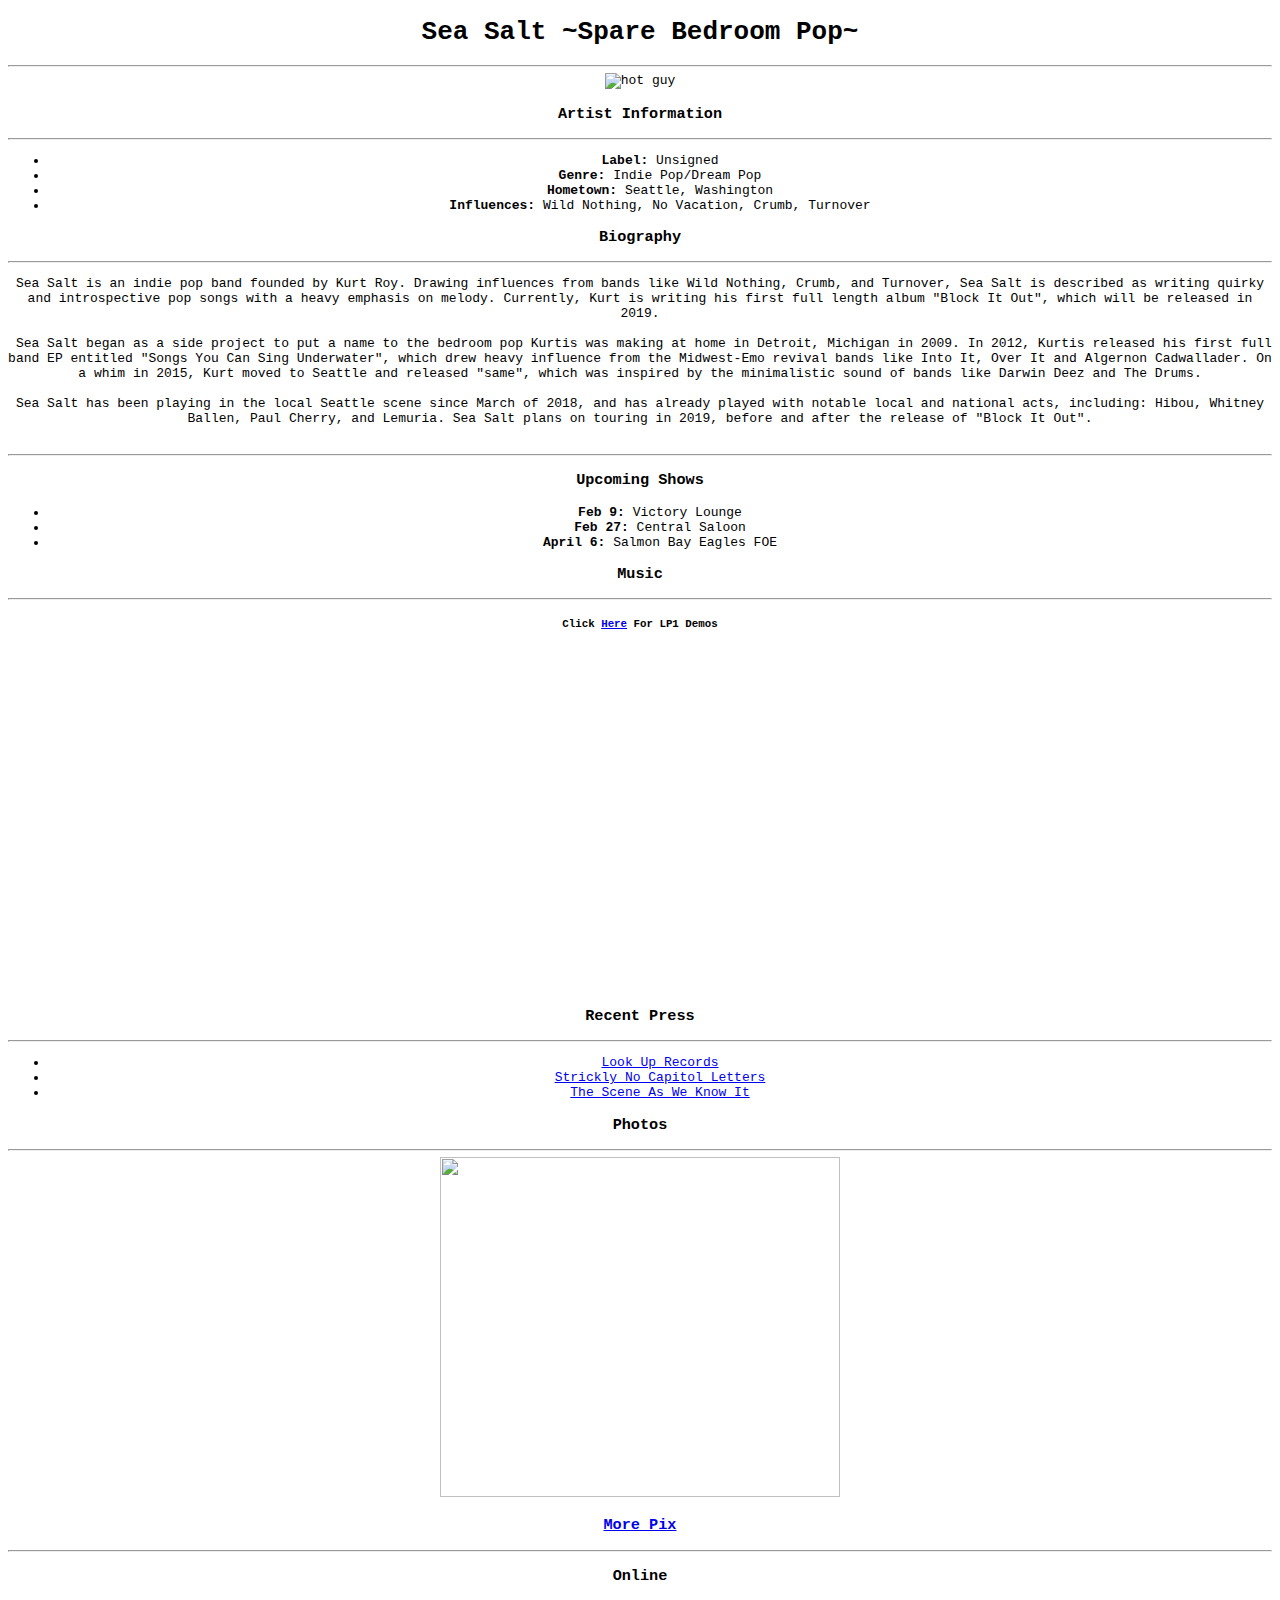
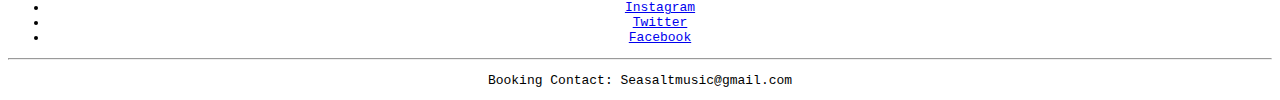
==== commit e4f0df4f: "Update CSS" ====
--- a/index.html
+++ b/index.html
@@ -1,7 +1,7 @@
 <!Doctype HTML>
 <html>
 <head>
-  <link rel="stylesheet" type="text/css" href="Sea Salt EPK.css">
+  <link rel="stylesheet" type="text/css" href="site.css">
   <h1><strong>Sea Salt</strong> ~Spare Bedroom Pop~</h1>
   <hr></hr>
 </head>
--- a/site.css
+++ b/site.css
@@ -0,0 +1,2 @@
+body{font-family: monospace;
+text-align: center;}
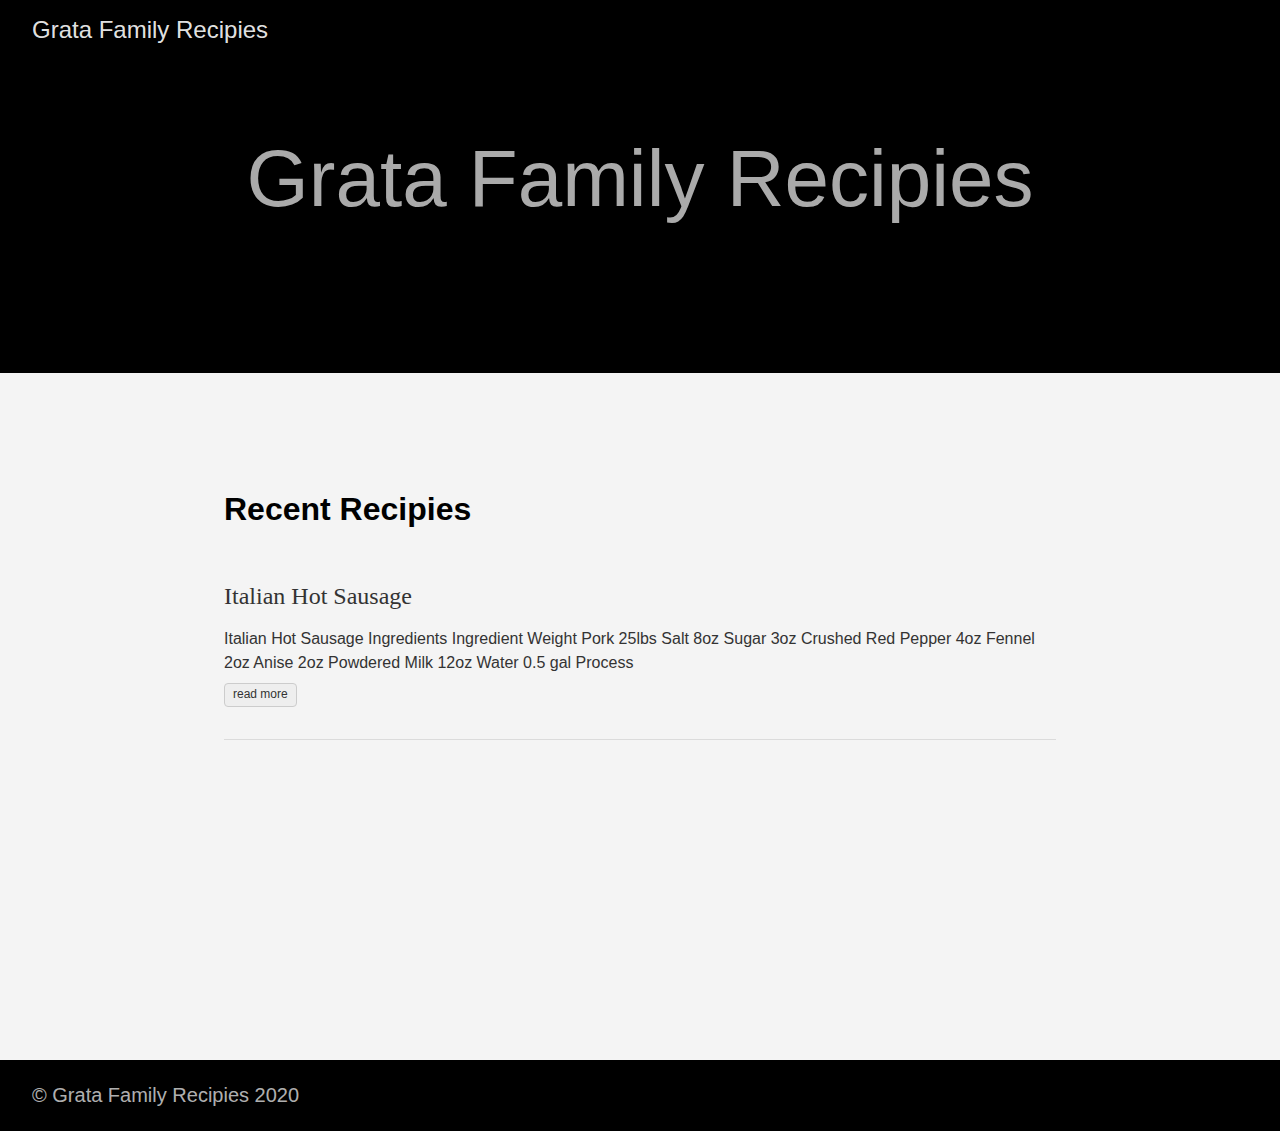
==== commit c5157f22: "Adding Italian Hot Sausage" ====
--- a/index.html
+++ b/index.html
@@ -1,91 +1,63 @@
-<!Doctype HTML>
-<html>
-<head>
-  <link rel="stylesheet" type="text/css" href="site.css">
-  <h1><strong>Sea Salt</strong> ~Spare Bedroom Pop~</h1>
-  <hr></hr>
-</head>
-<body>
-  <div class="split left"></div>
-    <div class="centered">
-<img src="me.jpg" alt="hot guy" style="width:400px;height:300px;">
-<h3>Artist Information</h3>
-<hr></hr>
-<p class="Info">
-  <ul>
-    <li><strong>Label:</strong> Unsigned</li>
-    <li><strong>Genre:</strong> Indie Pop/Dream Pop</li>
-    <li><strong>Hometown:</strong> Seattle, Washington</li>
-    <li><strong>Influences:</strong> Wild Nothing, No Vacation, Crumb, Turnover</li>
-  </ul>
-  </p>
+<!DOCTYPE html>
+<html lang="en-us">
+  <head>
+    <meta charset="utf-8">
+    <meta http-equiv="X-UA-Compatible" content="IE=edge,chrome=1">
+    
+    <title>Grata Family Recipies</title>
+    <meta name="viewport" content="width=device-width,minimum-scale=1">
+    <meta name="generator" content="Hugo 0.69.2" />
+    
+    
+      <META NAME="ROBOTS" CONTENT="NOINDEX, NOFOLLOW">
+    
 
-<h3>Biography</h3>
-<hr></hr>
-<p class="Bio">
-  Sea Salt is an indie pop band founded by Kurt Roy. Drawing influences from bands like Wild Nothing, Crumb, and Turnover, Sea Salt is described as writing quirky and introspective pop songs with a heavy emphasis on melody. Currently, Kurt is writing his first full length album "Block It Out", which will be released in 2019.
-<br></br>
- -Sea Salt began as a side project to put a name to the bedroom pop Kurtis was making at home in Detroit, Michigan in 2009. In 2012, Kurtis released his first full band EP entitled "Songs You Can Sing Underwater", which drew heavy influence from the Midwest-Emo revival bands like Into It, Over It and Algernon Cadwallader.  On a whim in 2015, Kurt moved to Seattle and released "same", which was inspired by the minimalistic sound of bands like Darwin Deez and The Drums.
-<br></br>
-  Sea Salt has been playing in the local Seattle scene since March of 2018, and has already played with notable local and national acts, including: Hibou, Whitney Ballen, Paul Cherry, and Lemuria. Sea Salt plans on touring in 2019, before and after the release of "Block It Out".
-<br></br>
-</p>
-<hr></hr>
-<h3>Upcoming Shows</h3>
-</div>
-<div class="split right">
-  <div class="centered"></div>
+    
+    
+      <link href="/dist/css/app.1cb140d8ba31d5b2f1114537dd04802a.css" rel="stylesheet">
+    
 
-<p class="Shows">
-  <ul>
-    <li><strong>Feb 9:</strong> Victory Lounge</li>
-    <li><strong>Feb 27:</strong> Central Saloon</li>
-    <li><strong>April 6:</strong> Salmon Bay Eagles FOE</li>
-  </ul>
-  </p>
-<h3>Music</h3>
-<hr></hr>
-<h5>Click <a href="https://soundcloud.com/kurtroy/sets/sea-salt-lp1-block-it-out">Here</a> For LP1 Demos</h5>
-<div>
-  <iframe style="border: 0; width: 400px; height: 340px;" src="https://bandcamp.com/EmbeddedPlayer/album=739876436/size=large/bgcol=ffffff/linkcol=0687f5/artwork=small/transparent=true/" seamless><a href="http://seasalt.bandcamp.com/album/same">same by Sea Salt</a></iframe>
-</div>
-<h3>Recent Press</h3>
-<hr></hr>
-<p class="press">
-  <ul>
-    <li><a href="https://www.look-up-records.com/blog/2018/8/11/review-lp1-demos-by-sea-salt">Look Up Records</a></li>
-    <li><a href="http://www.collective-zine.co.uk/reviews/?id=10162&utm_source=twitterfeed&utm_medium=twitter&utm_content=reviews&fbclid=IwAR3HFZfy8BQ6sp_aul7JuJMOsHgWBgNzJ5ySKpQKrLGZgOTOL52i88UD9u4">Strickly No Capitol Letters</a></li>
-    <li><a href="https://thesceneasweknowit.wordpress.com/2012/12/04/the-ahp-reviews-sea-salt-songs-you-can-sing-underwater-ep/?fbclid=IwAR2i8HcdUDcP12VO9zKDOURVXPsXd6UNjWa9_N1lW9av-Wvr11rQ897qPvM">The Scene As We Know It</a></li>
-  </ul>
-  </p>
-  <h3>Photos</h3>
-  <hr></hr>
-  <img src="collage.jpg" style="width:400px;height:340px;">
-  <h3><a href="https://drive.google.com/drive/folders/1MoF_Z8ZMH3XbaFsWN7lcj2UMdvK92MNy?usp=sharing">More Pix</a></h3>
-  <hr></hr>
-  <h3>Online</h3>
-  <p class="online">
-    <ul>
-      <li><a href="https://www.look-up-records.com/blog/2018/8/11/review-lp1-demos-by-sea-salt">Instagram</a></li>
-      <li><a href="http://www.collective-zine.co.uk/reviews/?id=10162&utm_source=twitterfeed&utm_medium=twitter&utm_content=reviews&fbclid=IwAR3HFZfy8BQ6sp_aul7JuJMOsHgWBgNzJ5ySKpQKrLGZgOTOL52i88UD9u4">Twitter</a></li>
-      <li><a href="https://thesceneasweknowit.wordpress.com/2012/12/04/the-ahp-reviews-sea-salt-songs-you-can-sing-underwater-ep/?fbclid=IwAR2i8HcdUDcP12VO9zKDOURVXPsXd6UNjWa9_N1lW9av-Wvr11rQ897qPvM">Facebook</a></li>
-    </ul>
-  </div>
+    
 
-  <hr></hr>
-  <p>
-    Booking Contact: Seasaltmusic@gmail.com
+    
+      
+    
 
+    
+    
+      <link href="/index.xml" rel="alternate" type="application/rss+xml" title="Grata Family Recipies" />
+      <link href="/index.xml" rel="feed" type="application/rss+xml" title="Grata Family Recipies" />
+      
+    
+    
+    <meta property="og:title" content="Grata Family Recipies" />
+<meta property="og:description" content="" />
+<meta property="og:type" content="website" />
+<meta property="og:url" content="http://wegrata.github.io/" />
+<meta property="og:updated_time" content="2020-05-04T13:35:52-07:00" />
+<meta itemprop="name" content="Grata Family Recipies">
+<meta itemprop="description" content=""><meta name="twitter:card" content="summary"/>
+<meta name="twitter:title" content="Grata Family Recipies"/>
+<meta name="twitter:description" content=""/>
 
+  </head>
 
+  <body class="ma0 avenir bg-near-white">
 
+    
 
+  <header>
+    <div class="pb3-m pb6-l bg-black">
+      <nav class="pv3 ph3 ph4-ns" role="navigation">
+  <div class="flex-l justify-between items-center center">
+    <a href="http://wegrata.github.io/" class="f3 fw2 hover-white no-underline white-90 dib">
+      Grata Family Recipies
+    </a>
+    <div class="flex-l items-center">
+      
 
-
-
-
-</body>
+      
+      
 
 
 
@@ -100,7 +72,107 @@
 
 
 
+    </div>
+  </div>
+</nav>
+
+      <div class="tc-l pv3 ph3 ph4-ns">
+        <h1 class="f2 f-subheadline-l fw2 light-silver mb0 lh-title">
+          Grata Family Recipies
+        </h1>
+        
+      </div>
+    </div>
+  </header>
+
+
+    <main class="pb7" role="main">
+      
+  <article class="cf ph3 ph5-l pv3 pv4-l f4 tc-l center measure-wide lh-copy mid-gray">
+    
+  </article>
+  
+  
+  
+  
+  
+  
+  
+    
+    
+
+    <div class="pa3 pa4-ns w-100 w-70-ns center">
+      
+       
+          <h1 class="flex-none">
+            Recent Recipies
+          </h1>
+        
+
+      
+
+      <section class="w-100 mw8">
+        
+        
+          <div class="relative w-100 mb4">
+            
+<article class="bb b--black-10">
+  <div class="db pv4 ph3 ph0-l no-underline dark-gray">
+    <div class="flex flex-column flex-row-ns">
+      
+      <div class="blah w-100">
+        <h1 class="f3 fw1 athelas mt0 lh-title">
+          <a href="http://wegrata.github.io/recipies/sausage/italian-hot/" class="color-inherit dim link">
+            Italian Hot Sausage
+            </a>
+        </h1>
+        <div class="f6 f5-l lh-copy nested-copy-line-height nested-links">
+          Italian Hot Sausage Ingredients    Ingredient Weight     Pork 25lbs   Salt 8oz   Sugar 3oz   Crushed Red Pepper 4oz   Fennel 2oz   Anise 2oz   Powdered Milk 12oz   Water 0.5 gal    Process 
+        </div>
+          <a href="http://wegrata.github.io/recipies/sausage/italian-hot/" class="ba b--moon-gray bg-light-gray br2 color-inherit dib f7 hover-bg-moon-gray link mt2 ph2 pv1">read more</a>
+        
+      </div>
+    </div>
+  </div>
+</article>
+
+          </div>
+        
+      </section>
+
+      
+
+      </div>
+  
+
+    </main>
+    <footer class="bg-black bottom-0 w-100 pa3" role="contentinfo">
+  <div class="flex justify-between">
+  <a class="f4 fw4 hover-white no-underline white-70 dn dib-ns pv2 ph3" href="http://wegrata.github.io/" >
+    &copy;  Grata Family Recipies 2020 
+  </a>
+    <div>
 
 
 
+
+
+
+
+
+
+
+
+
+
+</div>
+  </div>
+</footer>
+
+    
+
+  <script src="/dist/js/app.3fc0f988d21662902933.js"></script>
+
+
+  </body>
 </html>
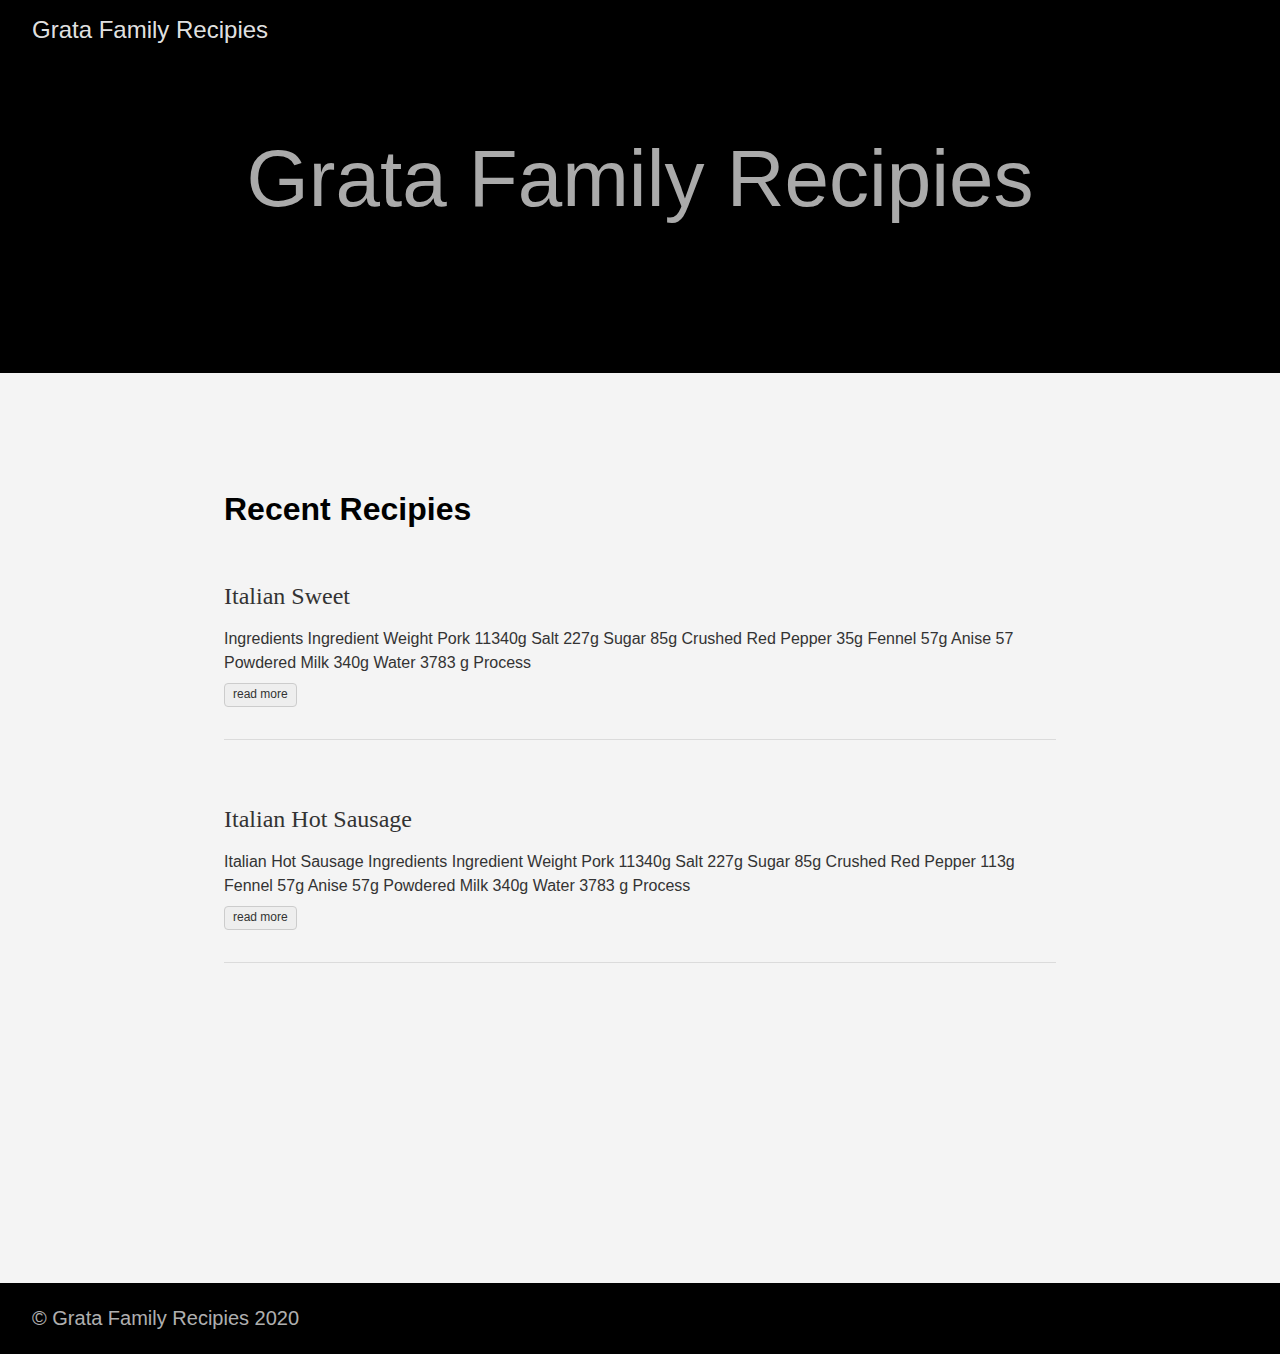
==== commit 403b4384: "Adding Italian Hot Sausage" ====
--- a/index.html
+++ b/index.html
@@ -34,7 +34,7 @@
 <meta property="og:description" content="" />
 <meta property="og:type" content="website" />
 <meta property="og:url" content="http://wegrata.github.io/" />
-<meta property="og:updated_time" content="2020-05-04T13:35:52-07:00" />
+<meta property="og:updated_time" content="2020-05-11T09:03:30-07:00" />
 <meta itemprop="name" content="Grata Family Recipies">
 <meta itemprop="description" content=""><meta name="twitter:card" content="summary"/>
 <meta name="twitter:title" content="Grata Family Recipies"/>
@@ -122,12 +122,36 @@
       
       <div class="blah w-100">
         <h1 class="f3 fw1 athelas mt0 lh-title">
+          <a href="http://wegrata.github.io/recipies/sausage/italian-sweet/" class="color-inherit dim link">
+            Italian Sweet
+            </a>
+        </h1>
+        <div class="f6 f5-l lh-copy nested-copy-line-height nested-links">
+          Ingredients    Ingredient Weight     Pork 11340g   Salt 227g   Sugar 85g   Crushed Red Pepper 35g   Fennel 57g   Anise 57   Powdered Milk 340g   Water 3783 g    Process 
+        </div>
+          <a href="http://wegrata.github.io/recipies/sausage/italian-sweet/" class="ba b--moon-gray bg-light-gray br2 color-inherit dib f7 hover-bg-moon-gray link mt2 ph2 pv1">read more</a>
+        
+      </div>
+    </div>
+  </div>
+</article>
+
+          </div>
+        
+          <div class="relative w-100 mb4">
+            
+<article class="bb b--black-10">
+  <div class="db pv4 ph3 ph0-l no-underline dark-gray">
+    <div class="flex flex-column flex-row-ns">
+      
+      <div class="blah w-100">
+        <h1 class="f3 fw1 athelas mt0 lh-title">
           <a href="http://wegrata.github.io/recipies/sausage/italian-hot/" class="color-inherit dim link">
             Italian Hot Sausage
             </a>
         </h1>
         <div class="f6 f5-l lh-copy nested-copy-line-height nested-links">
-          Italian Hot Sausage Ingredients    Ingredient Weight     Pork 25lbs   Salt 8oz   Sugar 3oz   Crushed Red Pepper 4oz   Fennel 2oz   Anise 2oz   Powdered Milk 12oz   Water 0.5 gal    Process 
+          Italian Hot Sausage Ingredients    Ingredient Weight     Pork 11340g   Salt 227g   Sugar 85g   Crushed Red Pepper 113g   Fennel 57g   Anise 57g   Powdered Milk 340g   Water 3783 g    Process 
         </div>
           <a href="http://wegrata.github.io/recipies/sausage/italian-hot/" class="ba b--moon-gray bg-light-gray br2 color-inherit dib f7 hover-bg-moon-gray link mt2 ph2 pv1">read more</a>
         
